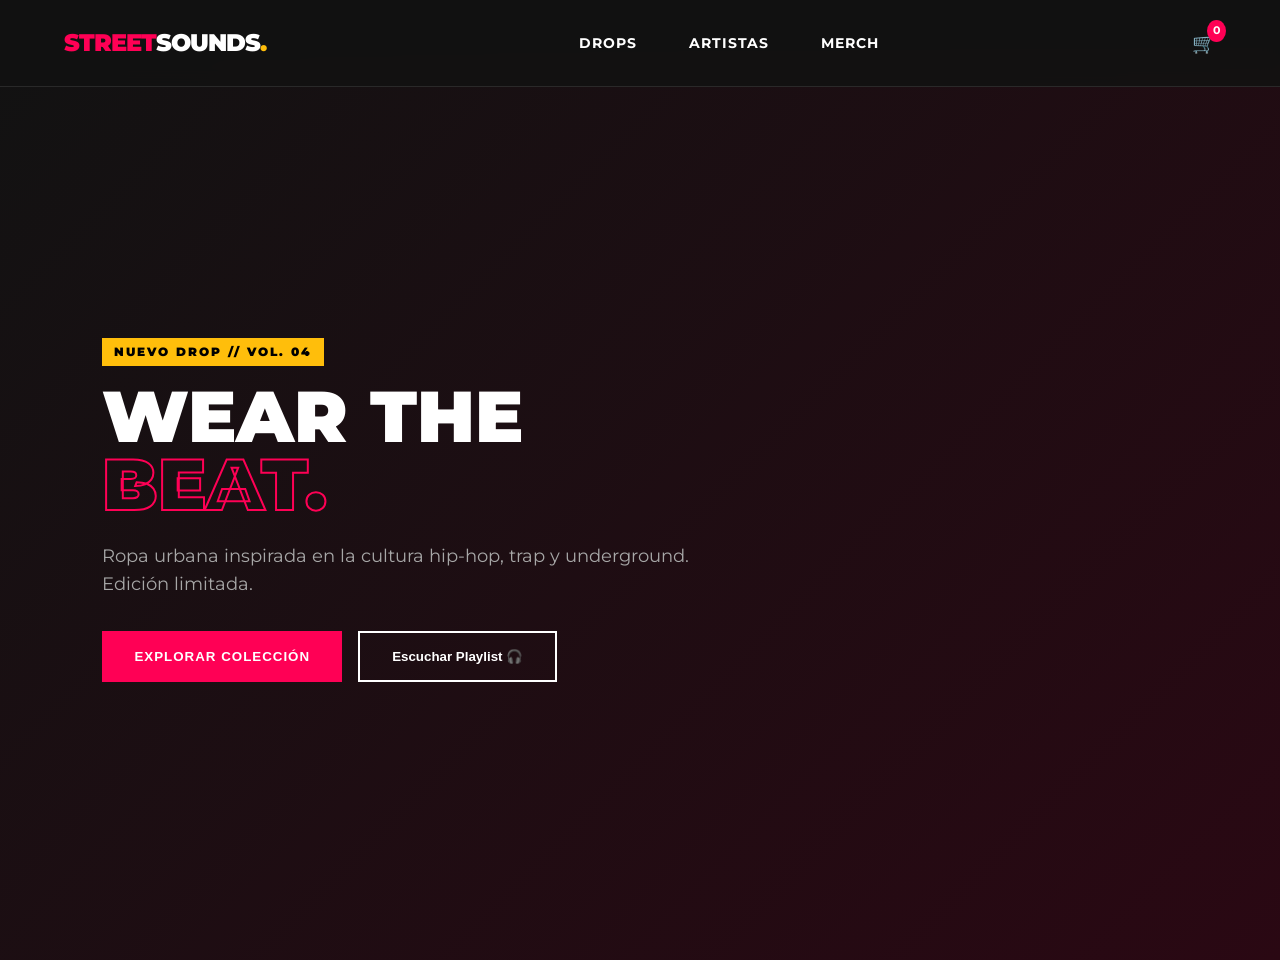
==== index.html @ af09f050 "primera_parte" ====
<!DOCTYPE html>
<html lang="es">
<head>
  <meta charset="UTF-8">
  <meta name="viewport" content="width=device-width, initial-scale=1.0">
  <title>Rock & Wear | Music Style Clothing</title>
  <link rel="stylesheet" href="style.css">
  
  <link rel="preconnect" href="https://fonts.googleapis.com">
  <link href="https://fonts.googleapis.com/css2?family=Montserrat:wght@400;700;900&display=swap" rel="stylesheet">
</head>
<body>
<!-- NAV: BARRA DE NAVEGACIÓN -->
<header class="navbar">
  <div class="logo">
    <span>STREET</span>SOUNDS<span class="dot">.</span>
  </div>
  <nav class="nav-links">
    <a href="#streetwear">DROPS</a>
    <a href="#artistas">ARTISTAS</a>
    <a href="#colecciones">MERCH</a>
  </nav>
  <div class="cart-icon">
    🛒 <span class="cart-badge">0</span>
  </div>
</header>

<!-- HERO SECTION: BANNER PRINCIPAL -->
<section class="hero">
  <div class="hero-overlay"></div>
  <div class="hero-content">
    <span class="tag">NUEVO DROP // VOL. 04</span>
    <h1>WEAR THE <br><span class="highlight">BEAT.</span></h1>
    <p>Ropa urbana inspirada en la cultura hip-hop, trap y underground. Edición limitada.</p>
    <div class="hero-buttons">
      <button class="btn-primary">EXPLORAR COLECCIÓN</button>
      <button class="btn-secondary">Escuchar Playlist 🎧</button>
    </div>
  </div>
</section>


</body>
</html>
---- style.css ----
/* Variables de color y estilo */
:root {
  --bg-dark: #121212;        /* Negro profundo de fondo */
  --bg-card: #1e1e1e;        /* Gris oscuro para tarjetas */
  --accent-neon: #ff0055;    /* Magenta neón (estilo punk/rock) */
  --accent-gold: #ffbe0b;    /* Amarillo dorado/retro */
  --text-main: #ffffff;      /* Blanco puro */
  --text-muted: #a7a7a7;     /* Gris claro para detalles */
  --font-main: 'Montserrat', sans-serif;
}

/* Reset básico */
* {
  margin: 0;
  padding: 0;
  box-sizing: border-box;
}

body {
  background-color: var(--bg-dark);
  color: var(--text-main);
  font-family: var(--font-main);
  line-height: 1.6;
}
/* --- NAVEGACIÓN --- */
.navbar {
  display: flex;
  justify-content: space-between;
  align-items: center;
  padding: 1.5rem 5%;
  position: fixed;
  top: 0;
  width: 100%;
  background: rgba(18, 18, 18, 0.9);
  backdrop-filter: blur(10px);
  z-index: 1000;
  border-bottom: 1px solid rgba(255, 255, 255, 0.1);
}

.logo {
  font-weight: 900;
  font-size: 1.5rem;
  letter-spacing: -1px;
}

.logo span {
  color: var(--accent-neon);
}

.logo .dot {
  color: var(--accent-gold);
}

.nav-links a {
  color: var(--text-main);
  text-decoration: none;
  margin: 0 1.5rem;
  font-weight: 700;
  font-size: 0.9rem;
  letter-spacing: 1px;
  transition: color 0.3s;
}

.nav-links a:hover {
  color: var(--accent-neon);
}

.cart-icon {
  font-size: 1.2rem;
  cursor: pointer;
  position: relative;
}

.cart-badge {
  background: var(--accent-neon);
  color: white;
  font-size: 0.7rem;
  font-weight: bold;
  padding: 2px 6px;
  border-radius: 50%;
  position: absolute;
  top: -8px;
  right: -10px;
}

/* --- HERO SECTION --- */
.hero {
  height: 100vh;
  display: flex;
  align-items: center;
  padding: 0 8%;
  background: linear-gradient(135deg, #121212 0%, #2a0813 100%);
  position: relative;
  margin-top: 60px;
}

.hero-content {
  max-width: 650px;
  z-index: 2;
}

.tag {
  background: var(--accent-gold);
  color: #000;
  font-weight: 900;
  padding: 4px 12px;
  font-size: 0.75rem;
  letter-spacing: 2px;
  display: inline-block;
  margin-bottom: 1rem;
}

.hero h1 {
  font-size: 4.5rem;
  line-height: 0.95;
  font-weight: 900;
  margin-bottom: 1.5rem;
  text-transform: uppercase;
}

.highlight {
  color: transparent;
  -webkit-text-stroke: 2px var(--accent-neon);
}

.hero p {
  color: var(--text-muted);
  font-size: 1.1rem;
  margin-bottom: 2rem;
}

.hero-buttons {
  display: flex;
  gap: 1rem;
}

.btn-primary {
  background: var(--accent-neon);
  color: white;
  border: none;
  padding: 1rem 2rem;
  font-weight: 900;
  letter-spacing: 1px;
  cursor: pointer;
  transition: transform 0.2s, box-shadow 0.2s;
}

.btn-primary:hover {
  transform: translateY(-3px);
  box-shadow: 0 10px 20px rgba(255, 0, 85, 0.4);
}

.btn-secondary {
  background: transparent;
  color: white;
  border: 2px solid white;
  padding: 1rem 2rem;
  font-weight: 700;
  cursor: pointer;
  transition: background 0.3s;
}

.btn-secondary:hover {
  background: white;
  color: black;
}
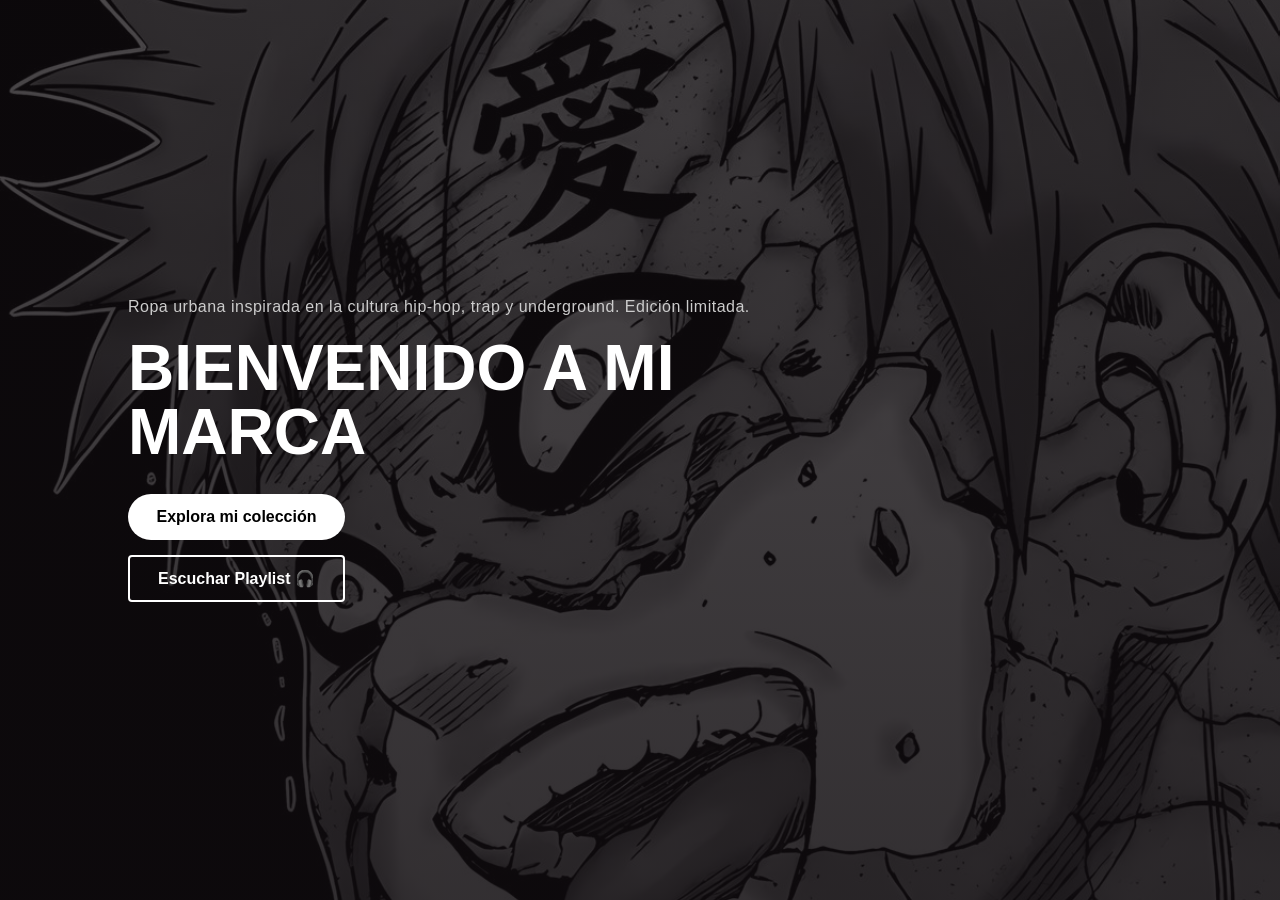
==== commit d7055be0: "stock" ====
--- a/index.html
+++ b/index.html
@@ -3,42 +3,25 @@
 <head>
   <meta charset="UTF-8">
   <meta name="viewport" content="width=device-width, initial-scale=1.0">
-  <title>Rock & Wear | Music Style Clothing</title>
-  <link rel="stylesheet" href="style.css">
-  
-  <link rel="preconnect" href="https://fonts.googleapis.com">
-  <link href="https://fonts.googleapis.com/css2?family=Montserrat:wght@400;700;900&display=swap" rel="stylesheet">
+  <title>Bienvenido a mi Marca</title>
+  <link rel="stylesheet" href="styles.css">
 </head>
 <body>
-<!-- NAV: BARRA DE NAVEGACIÓN -->
-<header class="navbar">
-  <div class="logo">
-    <span>STREET</span>SOUNDS<span class="dot">.</span>
-  </div>
-  <nav class="nav-links">
-    <a href="#streetwear">DROPS</a>
-    <a href="#artistas">ARTISTAS</a>
-    <a href="#colecciones">MERCH</a>
-  </nav>
-  <div class="cart-icon">
-    🛒 <span class="cart-badge">0</span>
-  </div>
-</header>
 
-<!-- HERO SECTION: BANNER PRINCIPAL -->
-<section class="hero">
-  <div class="hero-overlay"></div>
-  <div class="hero-content">
-    <span class="tag">NUEVO DROP // VOL. 04</span>
-    <h1>WEAR THE <br><span class="highlight">BEAT.</span></h1>
-    <p>Ropa urbana inspirada en la cultura hip-hop, trap y underground. Edición limitada.</p>
-    <div class="hero-buttons">
-      <button class="btn-primary">EXPLORAR COLECCIÓN</button>
-      <button class="btn-secondary">Escuchar Playlist 🎧</button>
+  <main class="hero-section">
+    <p class="subtitulo">Ropa urbana inspirada en la cultura hip-hop, trap y underground. Edición limitada.</p>
+    <h1 class="titulo-principal">BIENVENIDO A MI MARCA</h1>
+    
+    <div class="botones-container">
+      <a href="coleccion.html" class="btn-explorar">Explora mi colección</a>
+      
+      <!-- Enlace directo a tu playlist de YouTube -->
+      <a href="https://www.youtube.com/watch?v=rt5HxYrS8rE&list=PLaUxWvAC2eAw" target="_blank" rel="noopener noreferrer" class="btn-playlist">
+        Escuchar Playlist 🎧
+      </a>
     </div>
-  </div>
-</section>
+  </main>
 
-
+  <script src="script.js"></script>
 </body>
-</html>
+</html>
--- a/styles.css
+++ b/styles.css
@@ -0,0 +1,230 @@
+* {
+  box-sizing: border-box;
+  margin: 0;
+  padding: 0;
+}
+
+body {
+  font-family: 'Arial Black', Impact, 'Segoe UI', sans-serif;
+  background-color: #0f0b0e;
+  color: #ffffff;
+  min-height: 100vh;
+}
+
+/* HERO INDEX */
+/* PÁGINA PRINCIPAL (INDEX) CON FONDO DE GAARA DESVANECIDO */
+.hero-section {
+  display: flex;
+  flex-direction: column;
+  justify-content: center;
+  align-items: flex-start;
+  min-height: 100vh;
+  padding: 0 10%;
+  
+  /* Aquí conectamos tu imagen gara.jpg con un oscurecido sutil */
+  background: linear-gradient(rgba(15, 11, 14, 0.75), rgba(15, 11, 14, 0.85)), url('gara.jpg');
+  background-size: cover;
+  background-position: center;
+  background-repeat: no-repeat;
+}
+
+.subtitulo {
+  font-family: sans-serif;
+  color: #cccccc;
+  font-size: 1rem;
+  margin-bottom: 20px;
+  letter-spacing: 0.5px;
+}
+
+.titulo-principal {
+  font-size: 4rem;
+  line-height: 1;
+  text-transform: uppercase;
+  font-weight: 900;
+  margin-bottom: 30px;
+  max-width: 600px;
+}
+
+.botones-container {
+  display: flex;
+  flex-direction: column;
+  gap: 15px;
+}
+
+.btn-explorar {
+  display: inline-block;
+  padding: 14px 28px;
+  background-color: #ffffff;
+  color: #000000;
+  text-decoration: none;
+  font-family: sans-serif;
+  font-weight: bold;
+  border-radius: 30px;
+  text-align: center;
+  transition: transform 0.2s, background-color 0.2s;
+}
+
+.btn-explorar:hover {
+  background-color: #ffd700;
+  transform: translateY(-2px);
+}
+
+.btn-playlist {
+  display: inline-block;
+  padding: 12px 28px;
+  background-color: transparent;
+  color: #ffffff;
+  text-decoration: none;
+  font-family: sans-serif;
+  font-weight: bold;
+  border: 2px solid #ffffff;
+  border-radius: 4px;
+  text-align: center;
+  transition: background-color 0.2s, color 0.2s;
+}
+
+.btn-playlist:hover {
+  background-color: #ffffff;
+  color: #000000;
+}
+
+/* COLECCIÓN */
+.header-coleccion {
+  padding: 30px 5%;
+  text-align: center;
+  position: relative;
+}
+
+.header-coleccion h1 {
+  font-size: 2.5rem;
+  letter-spacing: 1px;
+}
+
+.btn-volver {
+  position: absolute;
+  left: 5%;
+  top: 35px;
+  color: #aaa;
+  text-decoration: none;
+  font-family: sans-serif;
+  font-size: 0.9rem;
+}
+
+.btn-volver:hover {
+  color: #fff;
+}
+
+.grid-coleccion {
+  display: grid;
+  grid-template-columns: repeat(auto-fit, minmax(240px, 1fr));
+  gap: 25px;
+  max-width: 1200px;
+  margin: 0 auto;
+  padding: 20px 5% 50px 5%;
+}
+
+.tarjeta-producto {
+  background-color: #181519;
+  border-radius: 12px;
+  padding: 18px;
+  display: flex;
+  flex-direction: column;
+  justify-content: space-between;
+  border: 1px solid #28242a;
+  position: relative;
+}
+
+.contenedor-img {
+  width: 100%;
+  height: 260px;
+  overflow: hidden;
+  border-radius: 8px;
+  margin-bottom: 15px;
+  background-color: #222;
+}
+
+.contenedor-img img {
+  width: 100%;
+  height: 100%;
+  object-fit: cover;
+}
+
+.tarjeta-producto h2 {
+  font-size: 1.3rem;
+  margin-bottom: 8px;
+  font-family: sans-serif;
+}
+
+.stock {
+  font-family: sans-serif;
+  font-size: 0.85rem;
+  color: #aaa;
+  margin-bottom: 12px;
+}
+
+.ultimas {
+  color: #ff4d4d;
+  font-weight: bold;
+}
+
+.tallas {
+  font-family: sans-serif;
+  font-size: 0.9rem;
+  margin-bottom: 15px;
+}
+
+.tallas select {
+  margin-left: 8px;
+  padding: 5px 10px;
+  background-color: #2a252d;
+  color: #fff;
+  border: 1px solid #444;
+  border-radius: 4px;
+}
+
+.btn-comprar {
+  width: 100%;
+  padding: 12px;
+  background-color: #ffffff;
+  color: #000000;
+  border: none;
+  border-radius: 6px;
+  font-weight: bold;
+  cursor: pointer;
+  font-family: sans-serif;
+  transition: opacity 0.2s;
+}
+
+.btn-comprar:hover {
+  opacity: 0.85;
+}
+
+/* EDICIÓN LIMITADA (DORADO) */
+.tarjeta-producto.edicion-limitada {
+  border: 2px solid #ffd700;
+  box-shadow: 0 0 20px rgba(255, 215, 0, 0.25);
+  background: linear-gradient(160deg, #181519 60%, #3a2e05 100%);
+}
+
+.insignia-dorada {
+  position: absolute;
+  top: -12px;
+  right: 15px;
+  background: linear-gradient(45deg, #b8860b, #ffd700);
+  color: #000000;
+  font-family: sans-serif;
+  font-weight: bold;
+  font-size: 0.75rem;
+  padding: 4px 12px;
+  border-radius: 20px;
+  box-shadow: 0 2px 8px rgba(0,0,0,0.5);
+}
+
+.edicion-limitada h2 {
+  color: #ffd700;
+}
+
+.btn-comprar.dorado {
+  background: linear-gradient(45deg, #d4af37, #ffd700);
+  color: #000000;
+}
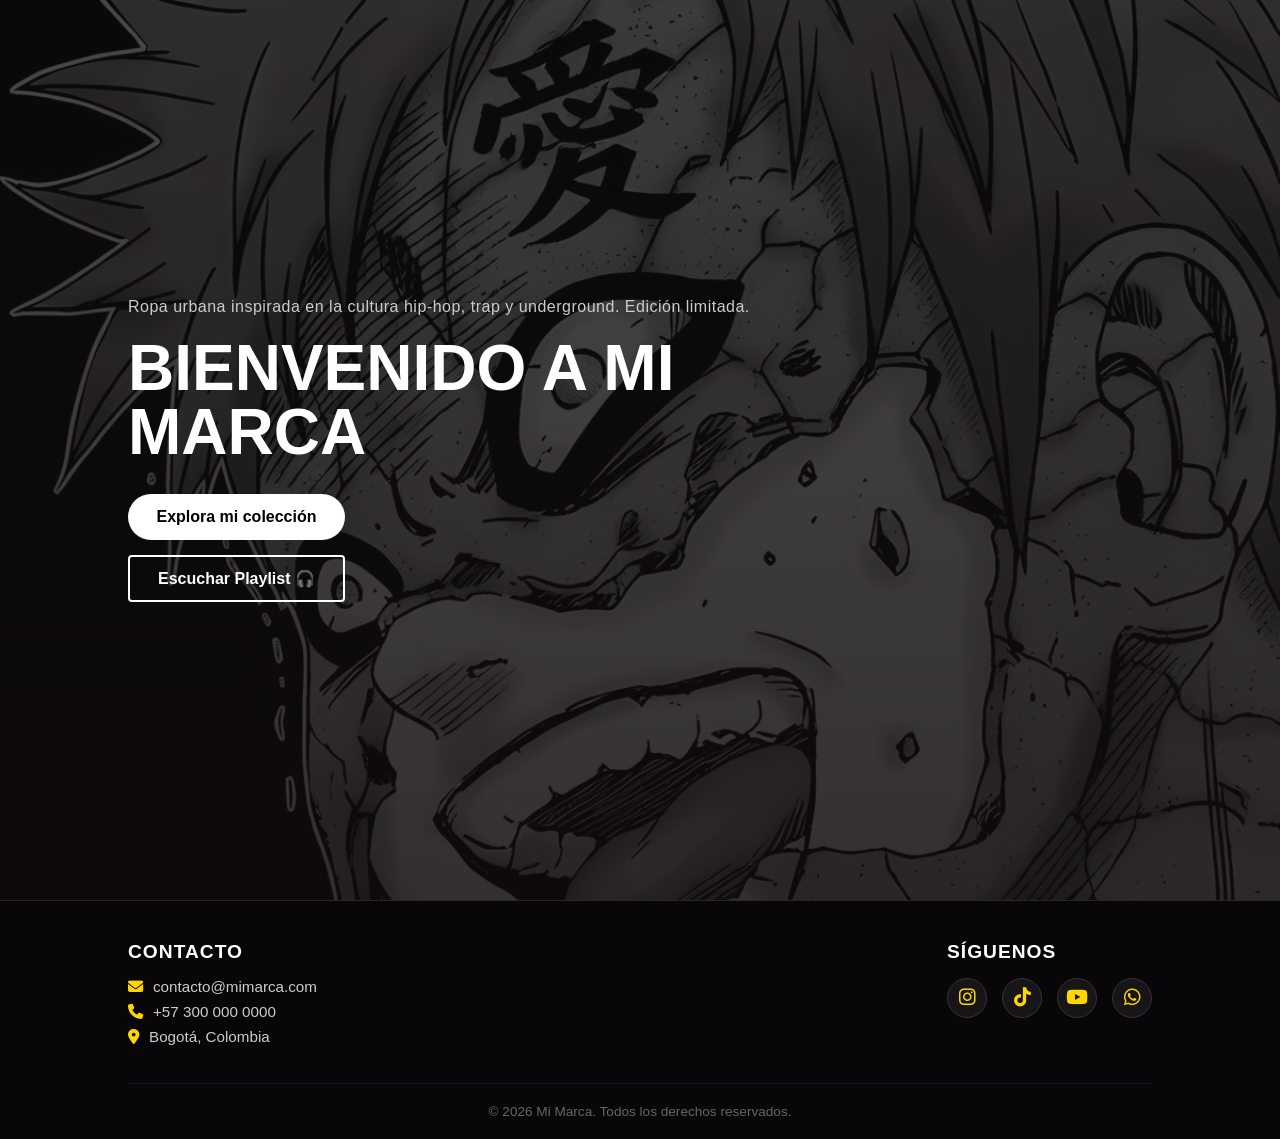
==== commit f6630284: "redes" ====
--- a/index.html
+++ b/index.html
@@ -4,6 +4,8 @@
   <meta charset="UTF-8">
   <meta name="viewport" content="width=device-width, initial-scale=1.0">
   <title>Bienvenido a mi Marca</title>
+  <!-- Iconos de FontAwesome para las redes sociales -->
+  <link rel="stylesheet" href="https://cdnjs.cloudflare.com/ajax/libs/font-awesome/6.4.0/css/all.min.css">
   <link rel="stylesheet" href="styles.css">
 </head>
 <body>
@@ -14,14 +16,40 @@
     
     <div class="botones-container">
       <a href="coleccion.html" class="btn-explorar">Explora mi colección</a>
-      
-      <!-- Enlace directo a tu playlist de YouTube -->
       <a href="https://www.youtube.com/watch?v=rt5HxYrS8rE&list=PLaUxWvAC2eAw" target="_blank" rel="noopener noreferrer" class="btn-playlist">
         Escuchar Playlist 🎧
       </a>
     </div>
   </main>
 
+  <!-- SECCIÓN DE PERFILES Y CONTACTO -->
+  <footer class="footer-contacto">
+    <div class="footer-contenido">
+      
+      <div class="footer-columna">
+        <h3>Contacto</h3>
+        <p><i class="fa-solid fa-envelope"></i> contacto@mimarca.com</p>
+        <p><i class="fa-solid fa-phone"></i> +57 300 000 0000</p>
+        <p><i class="fa-solid fa-location-dot"></i> Bogotá, Colombia</p>
+      </div>
+
+      <div class="footer-columna">
+        <h3>Síguenos</h3>
+        <div class="redes-sociales">
+          <a href="https://instagram.com" target="_blank" aria-label="Instagram"><i class="fa-brands fa-instagram"></i></a>
+          <a href="https://tiktok.com" target="_blank" aria-label="TikTok"><i class="fa-brands fa-tiktok"></i></a>
+          <a href="https://youtube.com" target="_blank" aria-label="YouTube"><i class="fa-brands fa-youtube"></i></a>
+          <a href="https://whatsapp.com" target="_blank" aria-label="WhatsApp"><i class="fa-brands fa-whatsapp"></i></a>
+        </div>
+      </div>
+
+    </div>
+    
+    <div class="footer-copyright">
+      <p>&copy; 2026 Mi Marca. Todos los derechos reservados.</p>
+    </div>
+  </footer>
+
   <script src="script.js"></script>
 </body>
 </html>
--- a/styles.css
+++ b/styles.css
@@ -227,4 +227,76 @@
 .btn-comprar.dorado {
   background: linear-gradient(45deg, #d4af37, #ffd700);
   color: #000000;
+}/* =========================================
+   FOOTER: PERFILES Y CONTACTO
+   ========================================= */
+.footer-contacto {
+  background-color: #080608;
+  border-top: 1px solid #28242a;
+  padding: 40px 10% 20px 10%;
+  font-family: sans-serif;
+  color: #cccccc;
+}
+
+.footer-contenido {
+  display: flex;
+  flex-wrap: wrap;
+  justify-content: space-between;
+  gap: 30px;
+  max-width: 1200px;
+  margin: 0 auto 30px auto;
+}
+
+.footer-columna h3 {
+  color: #ffffff;
+  font-size: 1.2rem;
+  margin-bottom: 15px;
+  text-transform: uppercase;
+  letter-spacing: 1px;
+}
+
+.footer-columna p {
+  margin-bottom: 8px;
+  font-size: 0.95rem;
+  display: flex;
+  align-items: center;
+  gap: 10px;
+}
+
+.footer-columna i {
+  color: #ffd700; /* Detalle en dorado */
+}
+
+.redes-sociales {
+  display: flex;
+  gap: 15px;
+}
+
+.redes-sociales a {
+  display: flex;
+  justify-content: center;
+  align-items: center;
+  width: 40px;
+  height: 40px;
+  background-color: #181519;
+  color: #ffffff;
+  border-radius: 50%;
+  text-decoration: none;
+  font-size: 1.2rem;
+  border: 1px solid #333;
+  transition: all 0.3s ease;
+}
+
+.redes-sociales a:hover {
+  background-color: #ffd700;
+  color: #000000;
+  transform: translateY(-3px);
+}
+
+.footer-copyright {
+  text-align: center;
+  padding-top: 20px;
+  border-top: 1px solid #1a151c;
+  font-size: 0.85rem;
+  color: #666666;
 }
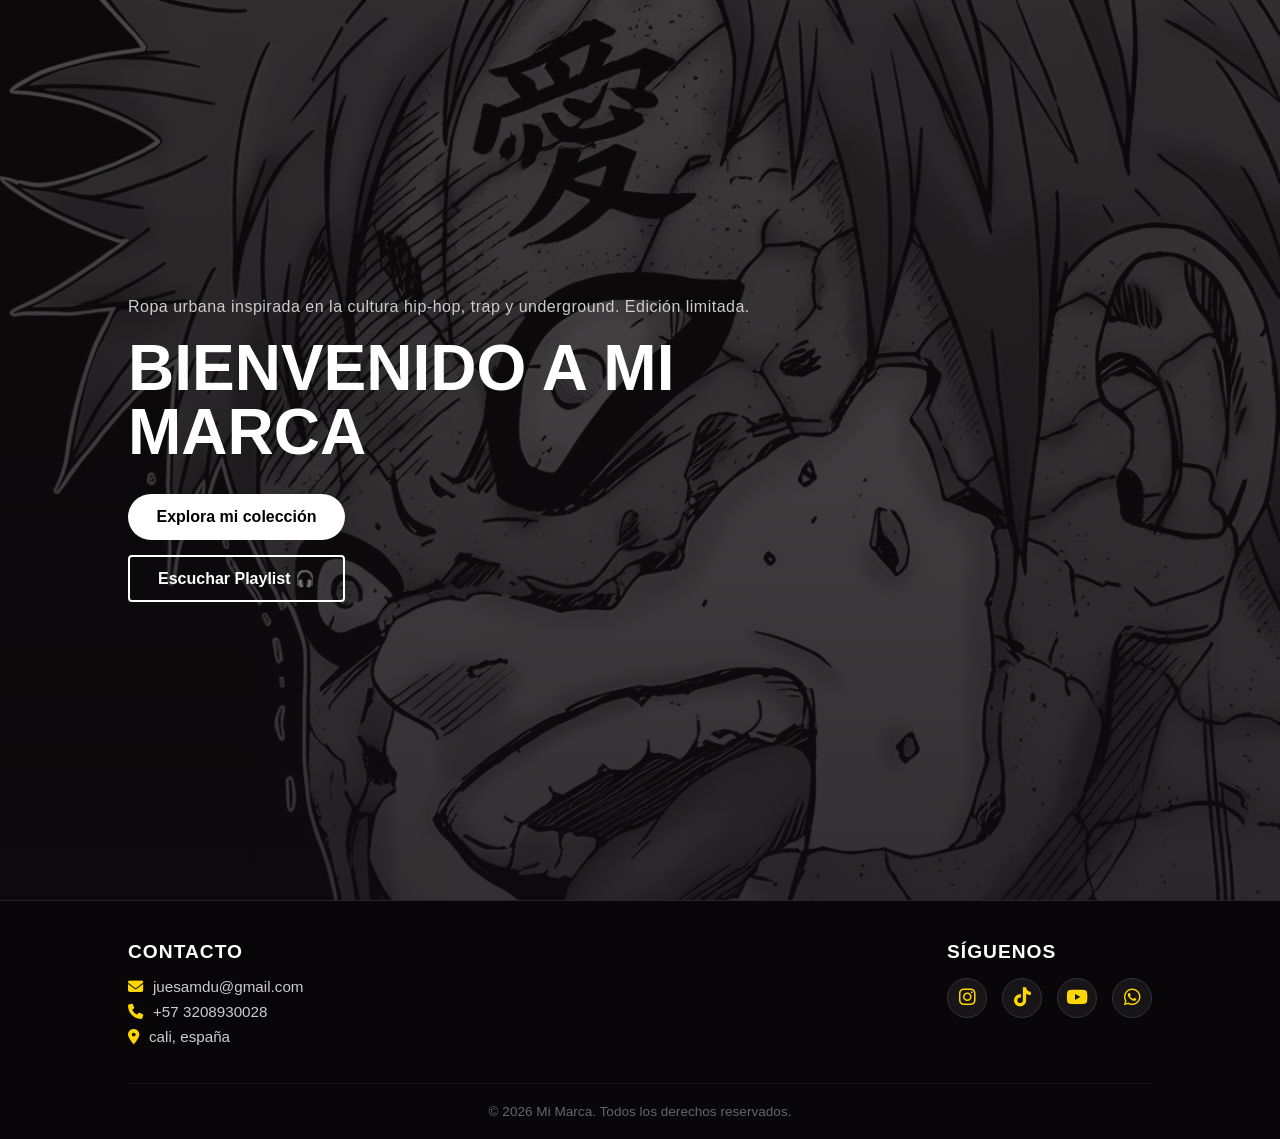
==== commit 648e4be1: "ropa final" ====
--- a/index.html
+++ b/index.html
@@ -28,17 +28,17 @@
       
       <div class="footer-columna">
         <h3>Contacto</h3>
-        <p><i class="fa-solid fa-envelope"></i> contacto@mimarca.com</p>
-        <p><i class="fa-solid fa-phone"></i> +57 300 000 0000</p>
-        <p><i class="fa-solid fa-location-dot"></i> Bogotá, Colombia</p>
+        <p><i class="fa-solid fa-envelope"></i> juesamdu@gmail.com</p>
+        <p><i class="fa-solid fa-phone"></i> +57 3208930028 </p> 
+        <p><i class="fa-solid fa-location-dot"></i> cali, españa</p>
       </div>
 
       <div class="footer-columna">
         <h3>Síguenos</h3>
         <div class="redes-sociales">
-          <a href="https://instagram.com" target="_blank" aria-label="Instagram"><i class="fa-brands fa-instagram"></i></a>
-          <a href="https://tiktok.com" target="_blank" aria-label="TikTok"><i class="fa-brands fa-tiktok"></i></a>
-          <a href="https://youtube.com" target="_blank" aria-label="YouTube"><i class="fa-brands fa-youtube"></i></a>
+          <a href="https://www.instagram.com/ju4nes_11?igsh=MWFiaGZtZnJraHJwbg%3D%3D" target="_blank" aria-label="Instagram"><i class="fa-brands fa-instagram"></i></a>
+          <a href="https://www.tiktok.com/@juanees00"><i class="fa-brands fa-tiktok"></i></a>
+          <a href="https://www.youtube.com/@Juanees11"><i class="fa-brands fa-youtube"></i></a>
           <a href="https://whatsapp.com" target="_blank" aria-label="WhatsApp"><i class="fa-brands fa-whatsapp"></i></a>
         </div>
       </div>
